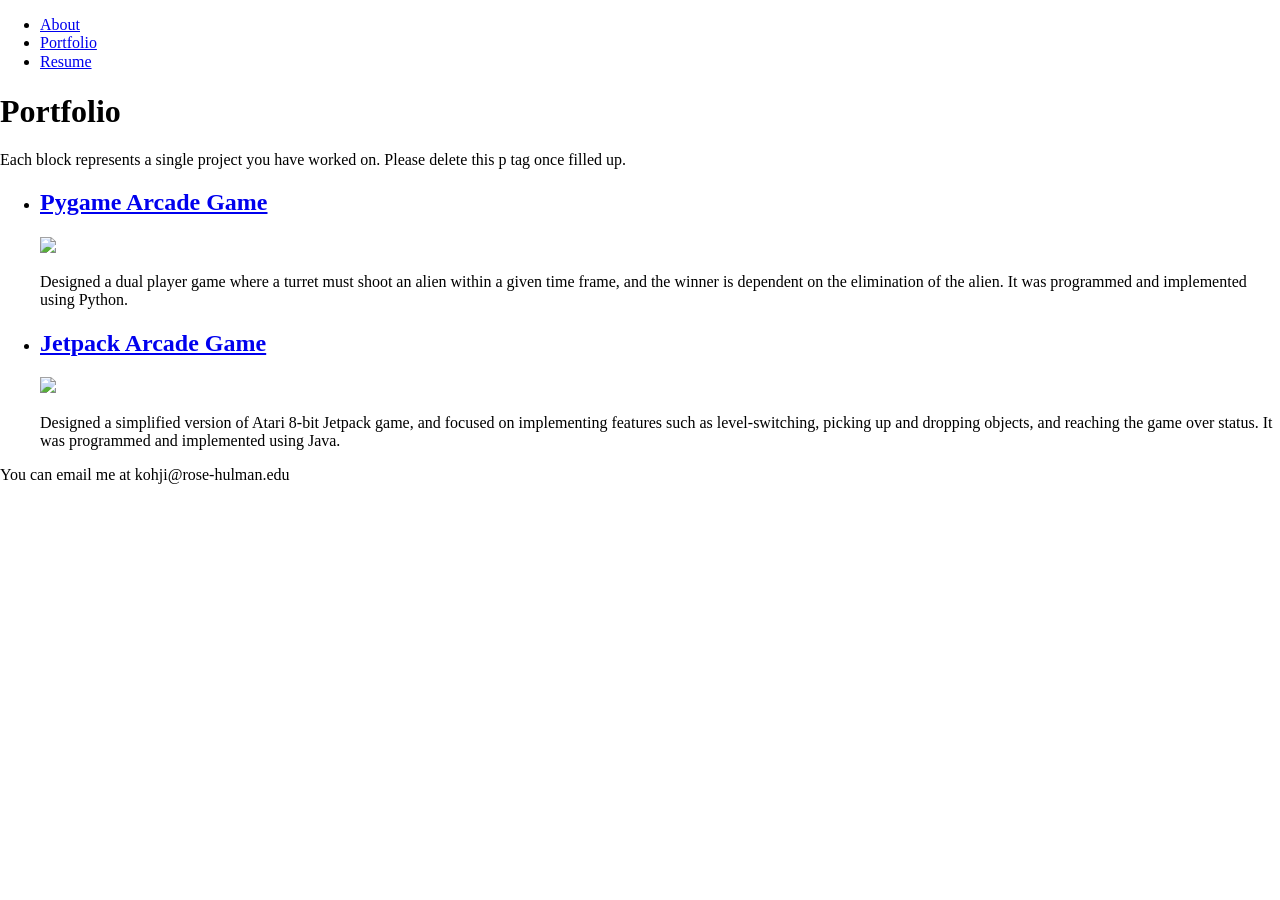
==== portfolio.html @ e36cbdc1 "updated resume" ====
<!DOCTYPE html>
    <html lang="en">
        <head>
            <meta charset="utf-8" />
            <meta name="viewport" content="width=device-width, intial-scale=1" />
            <title>James Koh's Portfolio circa 2021</title>
            <link rel="stylesheet" href="styles/normalize.css" />
            <link rel="stylesheet" href="styles//main.css" />
            <link rel="icon" href="images/favicon.png" />
        </head>
        <body id="portfolio">
            <nav>
                <ul>
                    <li><a href="index.html">About</a></li>
                    <li><a href="portfolio.html">Portfolio</a></li>
                    <li><a href="resume.html">Resume</a></li>
                </ul>
            </nav>
            <main>
            <h1>Portfolio</h1>
            <p>Each block represents a single project you have worked on. Please delete this p tag once filled up.</p>
                <ul id="portfolioItems">
                    <li>
                        <h2><a href="#">Pygame Arcade Game</a></h2>
                        <img src="images/portfolio/project.png" />
                        <p>Designed a dual player game where a turret must shoot an alien within a given time frame, 
                            and the winner is dependent on the elimination of the alien. 
                            It was programmed and implemented using Python.</p>
                    </li>
                    <li>
                        <h2><a href="#">Jetpack Arcade Game</a></h2>
                        <img src="images/portfolio/project.png" />
                        <p>Designed a simplified version of Atari 8-bit Jetpack game, and focused on
                            implementing features such as level-switching, picking up and dropping
                            objects, and reaching the game over status. It was programmed and implemented using Java.</p>
                    </li>
                </ul>
            </main>
            <footer>
                You can email me at kohji@rose-hulman.edu
            </footer>
        </body>
    </html>
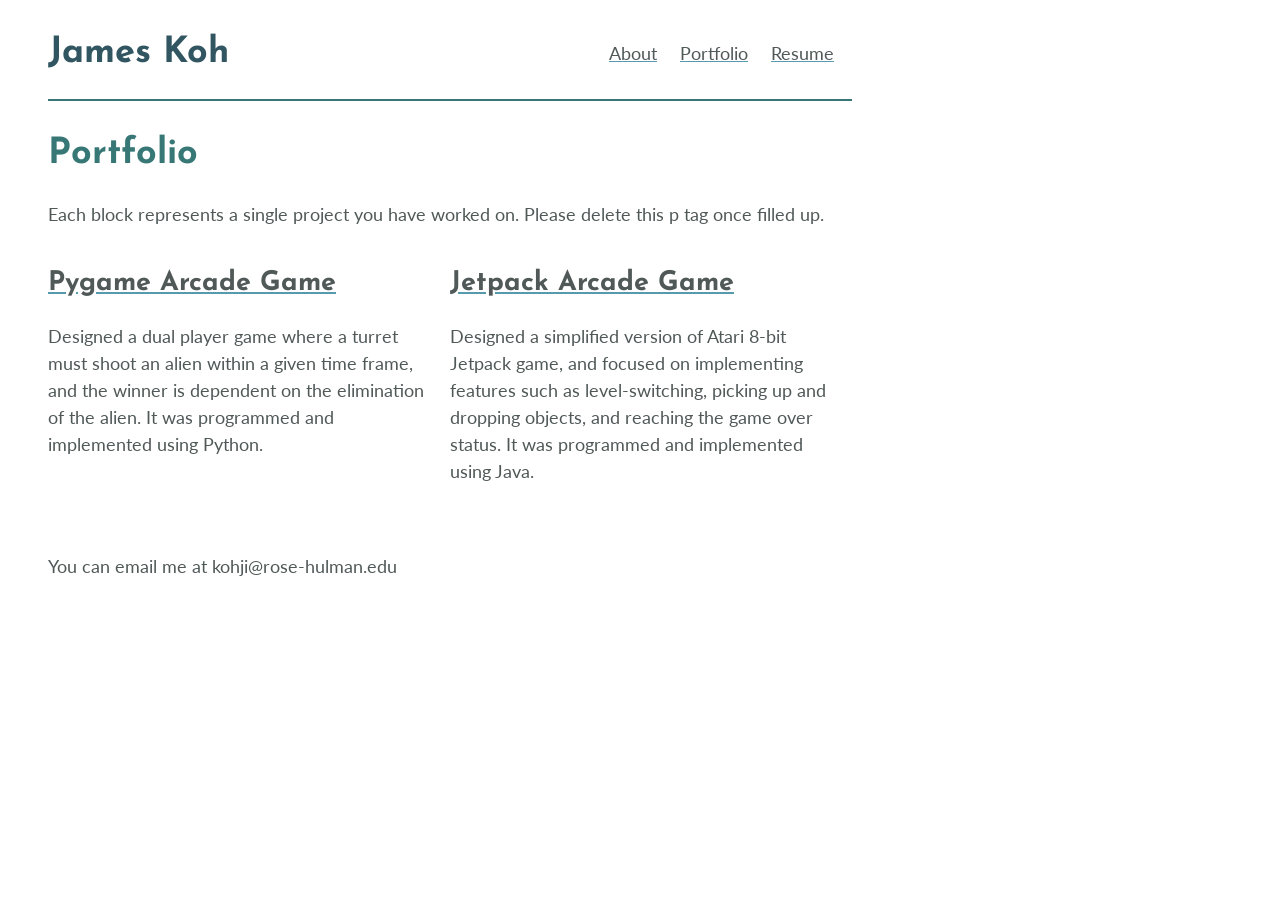
==== commit 3d41139c: "portfolio punchline pt 2" ====
--- a/portfolio.html
+++ b/portfolio.html
@@ -6,9 +6,15 @@
             <title>James Koh's Portfolio circa 2021</title>
             <link rel="stylesheet" href="styles/normalize.css" />
             <link rel="stylesheet" href="styles//main.css" />
-            <link rel="icon" href="images/favicon.png" />
+            <link rel="apple-touch-icon" sizes="180x180" href="pictures/favicon_io/apple-touch-icon.png">
+            <link rel="icon" type="image/png" sizes="32x32" href="pictures/favicon_io/favicon-32x32.png">
+            <link rel="icon" type="image/png" sizes="16x16" href="pictures/favicon_io/favicon-16x16.png">
+            <link rel="manifest" href="/site.webmanifest">
         </head>
         <body id="portfolio">
+            <header>
+                <h1>James Koh</h1>
+            </header>
             <nav>
                 <ul>
                     <li><a href="index.html">About</a></li>
@@ -17,24 +23,24 @@
                 </ul>
             </nav>
             <main>
-            <h1>Portfolio</h1>
-            <p>Each block represents a single project you have worked on. Please delete this p tag once filled up.</p>
-                <ul id="portfolioItems">
-                    <li>
-                        <h2><a href="#">Pygame Arcade Game</a></h2>
-                        <img src="images/portfolio/project.png" />
-                        <p>Designed a dual player game where a turret must shoot an alien within a given time frame, 
-                            and the winner is dependent on the elimination of the alien. 
-                            It was programmed and implemented using Python.</p>
-                    </li>
-                    <li>
-                        <h2><a href="#">Jetpack Arcade Game</a></h2>
-                        <img src="images/portfolio/project.png" />
-                        <p>Designed a simplified version of Atari 8-bit Jetpack game, and focused on
-                            implementing features such as level-switching, picking up and dropping
-                            objects, and reaching the game over status. It was programmed and implemented using Java.</p>
-                    </li>
-                </ul>
+                <h1>Portfolio</h1>
+                <p>Each block represents a single project you have worked on. Please delete this p tag once filled up.</p>
+                    <ul id="portfolioItems">
+                        <li>
+                            <h2><a href="#">Pygame Arcade Game</a></h2>
+                            <!-- <img src="pictures/Example 1.jpg" alt="A screenshot of the Pygame Arcade Game."/> -->
+                            <p>Designed a dual player game where a turret must shoot an alien within a given time frame, 
+                                and the winner is dependent on the elimination of the alien. 
+                                It was programmed and implemented using Python.</p>
+                        </li>
+                        <li>
+                            <h2><a href="#">Jetpack Arcade Game</a></h2>
+                            <!-- <img src="pictures/Example 2.jpg" alt="A screenshot of the Jetpack Arcade Game."/> -->
+                            <p>Designed a simplified version of Atari 8-bit Jetpack game, and focused on
+                                implementing features such as level-switching, picking up and dropping
+                                objects, and reaching the game over status. It was programmed and implemented using Java.</p>
+                        </li>
+                    </ul>
             </main>
             <footer>
                 You can email me at kohji@rose-hulman.edu
--- a/styles/main.css
+++ b/styles/main.css
@@ -0,0 +1,175 @@
+@import url('https://fonts.googleapis.com/css2?family=Josefin+Sans&family=Lato&display=swap');
+
+:root {
+    --vertical-space: 2rem;
+    --horizontal-space: 3rem;
+
+    --light-color: 207, 230, 226;
+    --body-color:#505958;
+    --heading-color:#315661;
+    --subheading-color: #377876;
+    --contrast-color:#589AAD;
+}
+
+body {
+    font-size: 18px;
+    line-height: 1.5;
+    font-family: 'Lato', sans-serif;
+    color: var(--body-color);
+    /*background-image: linear-gradient(158deg, rgba(84, 84, 84, 0.03) 0%, rgba(84, 84, 84, 0.03) 20%,rgba(219, 219, 219, 0.03) 20%, rgba(219, 219, 219, 0.03) 40%,rgba(54, 54, 54, 0.03) 40%, rgba(54, 54, 54, 0.03) 60%,rgba(99, 99, 99, 0.03) 60%, rgba(99, 99, 99, 0.03) 80%,rgba(92, 92, 92, 0.03) 80%, rgba(92, 92, 92, 0.03) 100%),linear-gradient(45deg, rgba(221, 221, 221, 0.02) 0%, rgba(221, 221, 221, 0.02) 14.286%,rgba(8, 8, 8, 0.02) 14.286%, rgba(8, 8, 8, 0.02) 28.572%,rgba(52, 52, 52, 0.02) 28.572%, rgba(52, 52, 52, 0.02) 42.858%,rgba(234, 234, 234, 0.02) 42.858%, rgba(234, 234, 234, 0.02) 57.144%,rgba(81, 81, 81, 0.02) 57.144%, rgba(81, 81, 81, 0.02) 71.42999999999999%,rgba(239, 239, 239, 0.02) 71.43%, rgba(239, 239, 239, 0.02) 85.71600000000001%,rgba(187, 187, 187, 0.02) 85.716%, rgba(187, 187, 187, 0.02) 100.002%),linear-gradient(109deg, rgba(33, 33, 33, 0.03) 0%, rgba(33, 33, 33, 0.03) 12.5%,rgba(147, 147, 147, 0.03) 12.5%, rgba(147, 147, 147, 0.03) 25%,rgba(131, 131, 131, 0.03) 25%, rgba(131, 131, 131, 0.03) 37.5%,rgba(151, 151, 151, 0.03) 37.5%, rgba(151, 151, 151, 0.03) 50%,rgba(211, 211, 211, 0.03) 50%, rgba(211, 211, 211, 0.03) 62.5%,rgba(39, 39, 39, 0.03) 62.5%, rgba(39, 39, 39, 0.03) 75%,rgba(55, 55, 55, 0.03) 75%, rgba(55, 55, 55, 0.03) 87.5%,rgba(82, 82, 82, 0.03) 87.5%, rgba(82, 82, 82, 0.03) 100%),linear-gradient(348deg, rgba(42, 42, 42, 0.02) 0%, rgba(42, 42, 42, 0.02) 20%,rgba(8, 8, 8, 0.02) 20%, rgba(8, 8, 8, 0.02) 40%,rgba(242, 242, 242, 0.02) 40%, rgba(242, 242, 242, 0.02) 60%,rgba(42, 42, 42, 0.02) 60%, rgba(42, 42, 42, 0.02) 80%,rgba(80, 80, 80, 0.02) 80%, rgba(80, 80, 80, 0.02) 100%),linear-gradient(120deg, rgb(138,153,151) 0%, rgb(138,153,151) 14.286%,rgb(138,153,151) 14.286%, rgb(138,153,151) 28.572%,rgb(138,153,151) 28.572%, rgb(138,153,151) 42.858%,rgb(138,153,151) 42.858%, rgb(138,153,151) 57.144%,rgb(138,153,151) 57.144%, rgb(138,153,151) 71.42999999999999%,rgb(138,153,151) 71.43%, rgb(138,153,151) 85.71600000000001%,rgb(138,153,151) 85.716%, rgb(138,153,151) 100.002%),linear-gradient(45deg, rgb(138,153,151) 0%, rgb(138,153,151) 16.667%,rgba(255, 255, 255, 0.03) 16.667%, rgba(255, 255, 255, 0.03) 33.334%,rgba(250, 250, 250, 0.03) 33.334%, rgba(250, 250, 250, 0.03) 50.001000000000005%,rgba(231, 231, 231, 0.03) 50.001%, rgba(231, 231, 231, 0.03) 66.668%,rgba(241, 241, 241, 0.03) 66.668%, rgba(241, 241, 241, 0.03) 83.33500000000001%,rgba(31, 31, 31, 0.03) 83.335%, rgba(31, 31, 31, 0.03) 100.002%),linear-gradient(59deg, rgba(224, 224, 224, 0.03) 0%, rgba(224, 224, 224, 0.03) 12.5%,rgba(97, 97, 97, 0.03) 12.5%, rgba(97, 97, 97, 0.03) 25%,rgba(143, 143, 143, 0.03) 25%, rgba(143, 143, 143, 0.03) 37.5%,rgba(110, 110, 110, 0.03) 37.5%, rgba(110, 110, 110, 0.03) 50%,rgba(34, 34, 34, 0.03) 50%, rgba(34, 34, 34, 0.03) 62.5%,rgba(155, 155, 155, 0.03) 62.5%, rgba(155, 155, 155, 0.03) 75%,rgba(249, 249, 249, 0.03) 75%, rgba(249, 249, 249, 0.03) 87.5%,rgba(179, 179, 179, 0.03) 87.5%, rgba(179, 179, 179, 0.03) 100%),linear-gradient(241deg, rgba(58, 58, 58, 0.02) 0%, rgba(58, 58, 58, 0.02) 25%,rgba(124, 124, 124, 0.02) 25%, rgba(124, 124, 124, 0.02) 50%,rgba(254, 254, 254, 0.02) 50%, rgba(254, 254, 254, 0.02) 75%,rgba(52, 52, 52, 0.02) 75%, rgba(52, 52, 52, 0.02) 100%),linear-gradient(90deg, #ffffff,#ffffff);*/
+}
+
+/*
+ * For a dark background, with a light middle ground and dark text:
+ *
+body {
+    background-image: linear-gradient(158deg, rgba(84, 84, 84, 0.03) 0%, rgba(84, 84, 84, 0.03) 20%,rgba(219, 219, 219, 0.03) 20%, rgba(219, 219, 219, 0.03) 40%,rgba(54, 54, 54, 0.03) 40%, rgba(54, 54, 54, 0.03) 60%,rgba(99, 99, 99, 0.03) 60%, rgba(99, 99, 99, 0.03) 80%,rgba(92, 92, 92, 0.03) 80%, rgba(92, 92, 92, 0.03) 100%),linear-gradient(45deg, rgba(221, 221, 221, 0.02) 0%, rgba(221, 221, 221, 0.02) 14.286%,rgba(8, 8, 8, 0.02) 14.286%, rgba(8, 8, 8, 0.02) 28.572%,rgba(52, 52, 52, 0.02) 28.572%, rgba(52, 52, 52, 0.02) 42.858%,rgba(234, 234, 234, 0.02) 42.858%, rgba(234, 234, 234, 0.02) 57.144%,rgba(81, 81, 81, 0.02) 57.144%, rgba(81, 81, 81, 0.02) 71.42999999999999%,rgba(239, 239, 239, 0.02) 71.43%, rgba(239, 239, 239, 0.02) 85.71600000000001%,rgba(187, 187, 187, 0.02) 85.716%, rgba(187, 187, 187, 0.02) 100.002%),linear-gradient(109deg, rgba(33, 33, 33, 0.03) 0%, rgba(33, 33, 33, 0.03) 12.5%,rgba(147, 147, 147, 0.03) 12.5%, rgba(147, 147, 147, 0.03) 25%,rgba(131, 131, 131, 0.03) 25%, rgba(131, 131, 131, 0.03) 37.5%,rgba(151, 151, 151, 0.03) 37.5%, rgba(151, 151, 151, 0.03) 50%,rgba(211, 211, 211, 0.03) 50%, rgba(211, 211, 211, 0.03) 62.5%,rgba(39, 39, 39, 0.03) 62.5%, rgba(39, 39, 39, 0.03) 75%,rgba(55, 55, 55, 0.03) 75%, rgba(55, 55, 55, 0.03) 87.5%,rgba(82, 82, 82, 0.03) 87.5%, rgba(82, 82, 82, 0.03) 100%),linear-gradient(348deg, rgba(42, 42, 42, 0.02) 0%, rgba(42, 42, 42, 0.02) 20%,rgba(8, 8, 8, 0.02) 20%, rgba(8, 8, 8, 0.02) 40%,rgba(242, 242, 242, 0.02) 40%, rgba(242, 242, 242, 0.02) 60%,rgba(42, 42, 42, 0.02) 60%, rgba(42, 42, 42, 0.02) 80%,rgba(80, 80, 80, 0.02) 80%, rgba(80, 80, 80, 0.02) 100%),linear-gradient(120deg, rgb(138,153,151) 0%, rgb(138,153,151) 14.286%,rgb(138,153,151) 14.286%, rgb(138,153,151) 28.572%,rgb(138,153,151) 28.572%, rgb(138,153,151) 42.858%,rgb(138,153,151) 42.858%, rgb(138,153,151) 57.144%,rgb(138,153,151) 57.144%, rgb(138,153,151) 71.42999999999999%,rgb(138,153,151) 71.43%, rgb(138,153,151) 85.71600000000001%,rgb(138,153,151) 85.716%, rgb(138,153,151) 100.002%),linear-gradient(45deg, rgb(138,153,151) 0%, rgb(138,153,151) 16.667%,rgba(255, 255, 255, 0.03) 16.667%, rgba(255, 255, 255, 0.03) 33.334%,rgba(250, 250, 250, 0.03) 33.334%, rgba(250, 250, 250, 0.03) 50.001000000000005%,rgba(231, 231, 231, 0.03) 50.001%, rgba(231, 231, 231, 0.03) 66.668%,rgba(241, 241, 241, 0.03) 66.668%, rgba(241, 241, 241, 0.03) 83.33500000000001%,rgba(31, 31, 31, 0.03) 83.335%, rgba(31, 31, 31, 0.03) 100.002%),linear-gradient(59deg, rgba(224, 224, 224, 0.03) 0%, rgba(224, 224, 224, 0.03) 12.5%,rgba(97, 97, 97, 0.03) 12.5%, rgba(97, 97, 97, 0.03) 25%,rgba(143, 143, 143, 0.03) 25%, rgba(143, 143, 143, 0.03) 37.5%,rgba(110, 110, 110, 0.03) 37.5%, rgba(110, 110, 110, 0.03) 50%,rgba(34, 34, 34, 0.03) 50%, rgba(34, 34, 34, 0.03) 62.5%,rgba(155, 155, 155, 0.03) 62.5%, rgba(155, 155, 155, 0.03) 75%,rgba(249, 249, 249, 0.03) 75%, rgba(249, 249, 249, 0.03) 87.5%,rgba(179, 179, 179, 0.03) 87.5%, rgba(179, 179, 179, 0.03) 100%),linear-gradient(241deg, rgba(58, 58, 58, 0.02) 0%, rgba(58, 58, 58, 0.02) 25%,rgba(124, 124, 124, 0.02) 25%, rgba(124, 124, 124, 0.02) 50%,rgba(254, 254, 254, 0.02) 50%, rgba(254, 254, 254, 0.02) 75%,rgba(52, 52, 52, 0.02) 75%, rgba(52, 52, 52, 0.02) 100%),linear-gradient(90deg, #ffffff,#ffffff);
+    color: var(--body-color);
+}
+
+main {
+    background-color: rgba(var(--light-color), 0.7);
+}
+
+header h1, nav, nav a {
+    color: var(--light-color); 
+}
+*
+*/
+
+h1, h2, h3 {
+    line-height: 1.2;
+    font-family: 'Josefin Sans', sans-serif;
+    
+}
+
+header h1 {
+    color: var(--heading-color);
+}
+
+h1, h3{
+    color: var(--subheading-color);
+}
+
+h2 {
+    color: var(--heading-color);
+}
+
+a {
+    color: var(--body-color);
+    text-decoration-color: var(--contrast-color);
+}
+
+a:hover {
+    color: var(--contrast-color);
+}
+
+body#about img {
+    height: 15em;
+}
+
+body#portfolio img { /* may hav to update this so all images are same dimensions*/
+    /* height: 25em; */
+}
+
+body {
+    display: grid;
+    grid-template-areas: "head head"
+                         "nav nav"
+                         "main main"
+                         "foot foot";
+    grid-template-columns: auto 4fr;
+    grid-template-rows: auto auto 1fr auto;
+}
+
+@media screen and (min-width: 24em) {
+    body {
+        grid-template-areas: "head nav"
+                             "main main"
+                             "foot foot";
+        grid-template-rows: auto 1fr auto;
+    }
+
+    body > nav {
+        grid-area: nav;
+        padding-top: var(--vertical-space);
+    }
+
+    body > nav ul {
+        float: right;
+    }
+}
+
+body > * {
+    padding-left: var(--horizontal-space);
+    padding-right: var(--horizontal-space);
+}
+
+body > header {
+    grid-area: head;
+}
+
+body > nav {
+    grid-area: nav;
+}
+
+body > main > *:first-child {
+    border-top: solid 2px var(--subheading-color);
+    padding-top: var(--vertical-space);
+}
+
+body {
+    max-width: 50em;
+}
+
+body > nav ul {
+    list-style-type: none;
+    margin: 0;
+    padding: 0;
+    line-height: 2.4;
+}
+
+body > nav ul li{
+    display: inline-block;
+    padding-right: 1em;
+}
+
+body > main {
+    grid-area: main;
+}
+
+body > footer {
+    grid-area: foot;
+}
+
+header, footer {
+    padding-top: var(--vertical-space);
+    padding-bottom: var(--vertical-space);
+}
+
+header {
+    padding-bottom: 0;
+}
+
+header h1, footer h1 {
+    margin: 0;
+}
+
+body#portfolio ul#portfolioItems {
+    display: flex;
+    flex-wrap: wrap;
+    flex: 1;
+    list-style-type: none;
+    padding: 0;
+}
+
+@media screen and (min-width: 25em) {
+    body#portfolio ul#portfolioItems li{
+        flex-basis: 48%;
+        padding-right: 2%;
+    }
+}
+
+body#portfolio ul#portfolioItems li img{
+    max-width: 100%;
+}
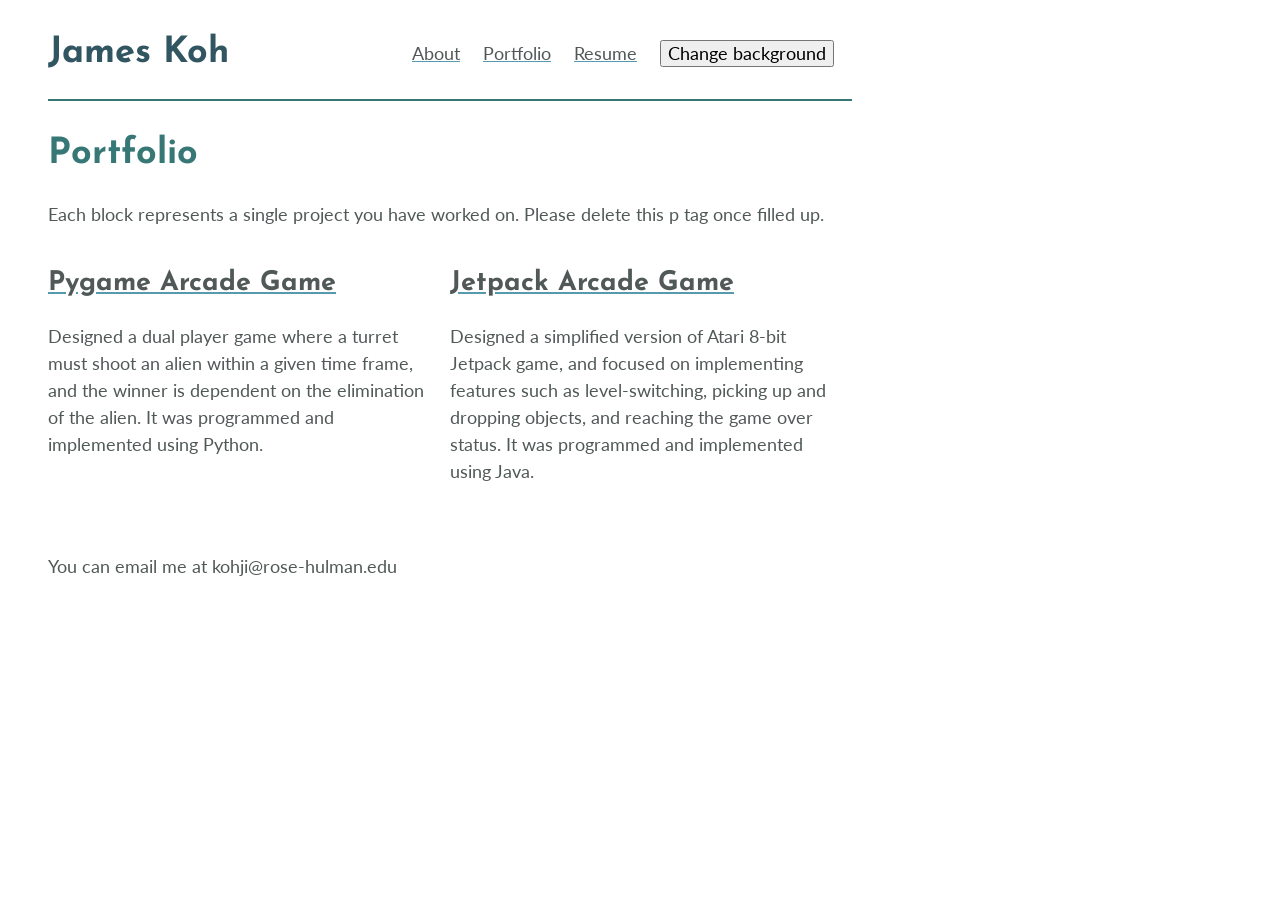
==== commit 348019e6: "added other js interaction" ====
--- a/portfolio.html
+++ b/portfolio.html
@@ -20,6 +20,7 @@
                     <li><a href="index.html">About</a></li>
                     <li><a href="portfolio.html">Portfolio</a></li>
                     <li><a href="resume.html">Resume</a></li>
+                    <li><button id="changeBackgroundBtn" type="button">Change background</button></li>
                 </ul>
             </nav>
             <main>
@@ -45,6 +46,7 @@
             <footer>
                 You can email me at kohji@rose-hulman.edu
             </footer>
+            <script src="scripts/main.js"></script>
         </body>
     </html>
     
--- a/styles/main.css
+++ b/styles/main.css
@@ -19,23 +19,22 @@
     /*background-image: linear-gradient(158deg, rgba(84, 84, 84, 0.03) 0%, rgba(84, 84, 84, 0.03) 20%,rgba(219, 219, 219, 0.03) 20%, rgba(219, 219, 219, 0.03) 40%,rgba(54, 54, 54, 0.03) 40%, rgba(54, 54, 54, 0.03) 60%,rgba(99, 99, 99, 0.03) 60%, rgba(99, 99, 99, 0.03) 80%,rgba(92, 92, 92, 0.03) 80%, rgba(92, 92, 92, 0.03) 100%),linear-gradient(45deg, rgba(221, 221, 221, 0.02) 0%, rgba(221, 221, 221, 0.02) 14.286%,rgba(8, 8, 8, 0.02) 14.286%, rgba(8, 8, 8, 0.02) 28.572%,rgba(52, 52, 52, 0.02) 28.572%, rgba(52, 52, 52, 0.02) 42.858%,rgba(234, 234, 234, 0.02) 42.858%, rgba(234, 234, 234, 0.02) 57.144%,rgba(81, 81, 81, 0.02) 57.144%, rgba(81, 81, 81, 0.02) 71.42999999999999%,rgba(239, 239, 239, 0.02) 71.43%, rgba(239, 239, 239, 0.02) 85.71600000000001%,rgba(187, 187, 187, 0.02) 85.716%, rgba(187, 187, 187, 0.02) 100.002%),linear-gradient(109deg, rgba(33, 33, 33, 0.03) 0%, rgba(33, 33, 33, 0.03) 12.5%,rgba(147, 147, 147, 0.03) 12.5%, rgba(147, 147, 147, 0.03) 25%,rgba(131, 131, 131, 0.03) 25%, rgba(131, 131, 131, 0.03) 37.5%,rgba(151, 151, 151, 0.03) 37.5%, rgba(151, 151, 151, 0.03) 50%,rgba(211, 211, 211, 0.03) 50%, rgba(211, 211, 211, 0.03) 62.5%,rgba(39, 39, 39, 0.03) 62.5%, rgba(39, 39, 39, 0.03) 75%,rgba(55, 55, 55, 0.03) 75%, rgba(55, 55, 55, 0.03) 87.5%,rgba(82, 82, 82, 0.03) 87.5%, rgba(82, 82, 82, 0.03) 100%),linear-gradient(348deg, rgba(42, 42, 42, 0.02) 0%, rgba(42, 42, 42, 0.02) 20%,rgba(8, 8, 8, 0.02) 20%, rgba(8, 8, 8, 0.02) 40%,rgba(242, 242, 242, 0.02) 40%, rgba(242, 242, 242, 0.02) 60%,rgba(42, 42, 42, 0.02) 60%, rgba(42, 42, 42, 0.02) 80%,rgba(80, 80, 80, 0.02) 80%, rgba(80, 80, 80, 0.02) 100%),linear-gradient(120deg, rgb(138,153,151) 0%, rgb(138,153,151) 14.286%,rgb(138,153,151) 14.286%, rgb(138,153,151) 28.572%,rgb(138,153,151) 28.572%, rgb(138,153,151) 42.858%,rgb(138,153,151) 42.858%, rgb(138,153,151) 57.144%,rgb(138,153,151) 57.144%, rgb(138,153,151) 71.42999999999999%,rgb(138,153,151) 71.43%, rgb(138,153,151) 85.71600000000001%,rgb(138,153,151) 85.716%, rgb(138,153,151) 100.002%),linear-gradient(45deg, rgb(138,153,151) 0%, rgb(138,153,151) 16.667%,rgba(255, 255, 255, 0.03) 16.667%, rgba(255, 255, 255, 0.03) 33.334%,rgba(250, 250, 250, 0.03) 33.334%, rgba(250, 250, 250, 0.03) 50.001000000000005%,rgba(231, 231, 231, 0.03) 50.001%, rgba(231, 231, 231, 0.03) 66.668%,rgba(241, 241, 241, 0.03) 66.668%, rgba(241, 241, 241, 0.03) 83.33500000000001%,rgba(31, 31, 31, 0.03) 83.335%, rgba(31, 31, 31, 0.03) 100.002%),linear-gradient(59deg, rgba(224, 224, 224, 0.03) 0%, rgba(224, 224, 224, 0.03) 12.5%,rgba(97, 97, 97, 0.03) 12.5%, rgba(97, 97, 97, 0.03) 25%,rgba(143, 143, 143, 0.03) 25%, rgba(143, 143, 143, 0.03) 37.5%,rgba(110, 110, 110, 0.03) 37.5%, rgba(110, 110, 110, 0.03) 50%,rgba(34, 34, 34, 0.03) 50%, rgba(34, 34, 34, 0.03) 62.5%,rgba(155, 155, 155, 0.03) 62.5%, rgba(155, 155, 155, 0.03) 75%,rgba(249, 249, 249, 0.03) 75%, rgba(249, 249, 249, 0.03) 87.5%,rgba(179, 179, 179, 0.03) 87.5%, rgba(179, 179, 179, 0.03) 100%),linear-gradient(241deg, rgba(58, 58, 58, 0.02) 0%, rgba(58, 58, 58, 0.02) 25%,rgba(124, 124, 124, 0.02) 25%, rgba(124, 124, 124, 0.02) 50%,rgba(254, 254, 254, 0.02) 50%, rgba(254, 254, 254, 0.02) 75%,rgba(52, 52, 52, 0.02) 75%, rgba(52, 52, 52, 0.02) 100%),linear-gradient(90deg, #ffffff,#ffffff);*/
 }
 
-/*
- * For a dark background, with a light middle ground and dark text:
- *
-body {
+/* For a dark background, with a light middle ground and dark text: */
+
+body.newBg {
     background-image: linear-gradient(158deg, rgba(84, 84, 84, 0.03) 0%, rgba(84, 84, 84, 0.03) 20%,rgba(219, 219, 219, 0.03) 20%, rgba(219, 219, 219, 0.03) 40%,rgba(54, 54, 54, 0.03) 40%, rgba(54, 54, 54, 0.03) 60%,rgba(99, 99, 99, 0.03) 60%, rgba(99, 99, 99, 0.03) 80%,rgba(92, 92, 92, 0.03) 80%, rgba(92, 92, 92, 0.03) 100%),linear-gradient(45deg, rgba(221, 221, 221, 0.02) 0%, rgba(221, 221, 221, 0.02) 14.286%,rgba(8, 8, 8, 0.02) 14.286%, rgba(8, 8, 8, 0.02) 28.572%,rgba(52, 52, 52, 0.02) 28.572%, rgba(52, 52, 52, 0.02) 42.858%,rgba(234, 234, 234, 0.02) 42.858%, rgba(234, 234, 234, 0.02) 57.144%,rgba(81, 81, 81, 0.02) 57.144%, rgba(81, 81, 81, 0.02) 71.42999999999999%,rgba(239, 239, 239, 0.02) 71.43%, rgba(239, 239, 239, 0.02) 85.71600000000001%,rgba(187, 187, 187, 0.02) 85.716%, rgba(187, 187, 187, 0.02) 100.002%),linear-gradient(109deg, rgba(33, 33, 33, 0.03) 0%, rgba(33, 33, 33, 0.03) 12.5%,rgba(147, 147, 147, 0.03) 12.5%, rgba(147, 147, 147, 0.03) 25%,rgba(131, 131, 131, 0.03) 25%, rgba(131, 131, 131, 0.03) 37.5%,rgba(151, 151, 151, 0.03) 37.5%, rgba(151, 151, 151, 0.03) 50%,rgba(211, 211, 211, 0.03) 50%, rgba(211, 211, 211, 0.03) 62.5%,rgba(39, 39, 39, 0.03) 62.5%, rgba(39, 39, 39, 0.03) 75%,rgba(55, 55, 55, 0.03) 75%, rgba(55, 55, 55, 0.03) 87.5%,rgba(82, 82, 82, 0.03) 87.5%, rgba(82, 82, 82, 0.03) 100%),linear-gradient(348deg, rgba(42, 42, 42, 0.02) 0%, rgba(42, 42, 42, 0.02) 20%,rgba(8, 8, 8, 0.02) 20%, rgba(8, 8, 8, 0.02) 40%,rgba(242, 242, 242, 0.02) 40%, rgba(242, 242, 242, 0.02) 60%,rgba(42, 42, 42, 0.02) 60%, rgba(42, 42, 42, 0.02) 80%,rgba(80, 80, 80, 0.02) 80%, rgba(80, 80, 80, 0.02) 100%),linear-gradient(120deg, rgb(138,153,151) 0%, rgb(138,153,151) 14.286%,rgb(138,153,151) 14.286%, rgb(138,153,151) 28.572%,rgb(138,153,151) 28.572%, rgb(138,153,151) 42.858%,rgb(138,153,151) 42.858%, rgb(138,153,151) 57.144%,rgb(138,153,151) 57.144%, rgb(138,153,151) 71.42999999999999%,rgb(138,153,151) 71.43%, rgb(138,153,151) 85.71600000000001%,rgb(138,153,151) 85.716%, rgb(138,153,151) 100.002%),linear-gradient(45deg, rgb(138,153,151) 0%, rgb(138,153,151) 16.667%,rgba(255, 255, 255, 0.03) 16.667%, rgba(255, 255, 255, 0.03) 33.334%,rgba(250, 250, 250, 0.03) 33.334%, rgba(250, 250, 250, 0.03) 50.001000000000005%,rgba(231, 231, 231, 0.03) 50.001%, rgba(231, 231, 231, 0.03) 66.668%,rgba(241, 241, 241, 0.03) 66.668%, rgba(241, 241, 241, 0.03) 83.33500000000001%,rgba(31, 31, 31, 0.03) 83.335%, rgba(31, 31, 31, 0.03) 100.002%),linear-gradient(59deg, rgba(224, 224, 224, 0.03) 0%, rgba(224, 224, 224, 0.03) 12.5%,rgba(97, 97, 97, 0.03) 12.5%, rgba(97, 97, 97, 0.03) 25%,rgba(143, 143, 143, 0.03) 25%, rgba(143, 143, 143, 0.03) 37.5%,rgba(110, 110, 110, 0.03) 37.5%, rgba(110, 110, 110, 0.03) 50%,rgba(34, 34, 34, 0.03) 50%, rgba(34, 34, 34, 0.03) 62.5%,rgba(155, 155, 155, 0.03) 62.5%, rgba(155, 155, 155, 0.03) 75%,rgba(249, 249, 249, 0.03) 75%, rgba(249, 249, 249, 0.03) 87.5%,rgba(179, 179, 179, 0.03) 87.5%, rgba(179, 179, 179, 0.03) 100%),linear-gradient(241deg, rgba(58, 58, 58, 0.02) 0%, rgba(58, 58, 58, 0.02) 25%,rgba(124, 124, 124, 0.02) 25%, rgba(124, 124, 124, 0.02) 50%,rgba(254, 254, 254, 0.02) 50%, rgba(254, 254, 254, 0.02) 75%,rgba(52, 52, 52, 0.02) 75%, rgba(52, 52, 52, 0.02) 100%),linear-gradient(90deg, #ffffff,#ffffff);
     color: var(--body-color);
 }
 
-main {
+/* main {
     background-color: rgba(var(--light-color), 0.7);
+} */
+
+body.newBg header h1, body.newBg nav, body.newBg nav a {
+    color: var(--light-color); 
 }
 
-header h1, nav, nav a {
-    color: var(--light-color); 
-}
-*
-*/
+/* end of dark class*/
 
 h1, h2, h3 {
     line-height: 1.2;
